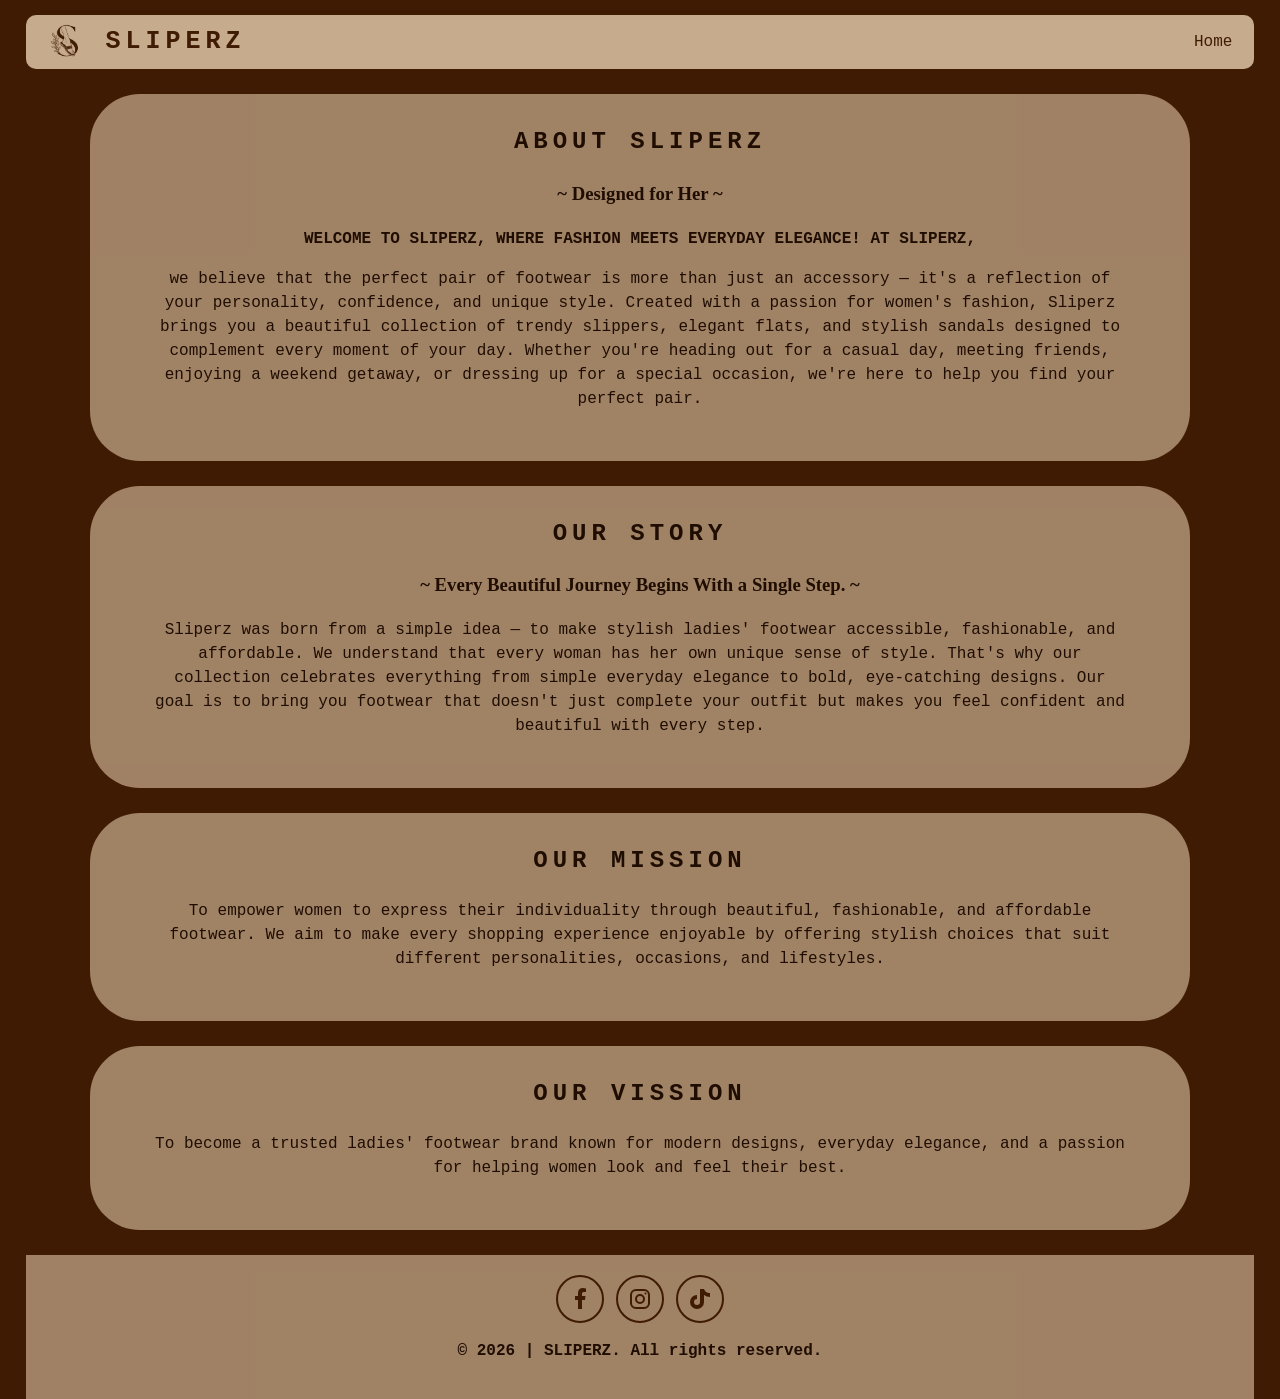
==== about.html @ 9339d74a "Add files via upload added some new pages and modified the website with some css fucntions" ====
<!doctype html>
<html lang="en">
  <head>
    <meta charset="UTF-8" />
    <meta name="viewport" content="width=device-width, initial-scale=1.0" />
    <title>About | SLIPERZ</title>
    <link rel="icon" type="image/png" href="./Images/Logo.png" />
    <link rel="stylesheet" href="styles.css" />
  </head>
  <body>
    <nav class="navbar" aria-label="Main navigation">
      <div class="nav-brand">
        <img src="./Images/Logo.png" alt="Logo" class="nav-logo" />
        <span class="nav-text">SLIPERZ</span>
        <button
          class="nav-toggle"
          type="button"
          aria-label="Open navigation"
          aria-expanded="false"
          aria-controls="nav-links"
        >
          <svg
            class="nav-slipper"
            viewBox="0 0 32 32"
            fill="none"
            stroke="currentColor"
            stroke-width="1.8"
            stroke-linecap="round"
            stroke-linejoin="round"
            aria-hidden="true"
          >
            <path
              d="M12 28c-4-1-5-5-4-9l3-10c1-5 5-7 9-6s6 5 4 10l-4 10c-2 4-5 6-8 5Z"
            />
            <path d="m10 14 6-4 7 7M16 10l2-5" />
            <path d="m25 3 1-2m2 6 2-1" />
          </svg>
        </button>
        <div class="nav-links" id="nav-links">
          <!-- <a href="#" class="nav-link">Login</a> -->
          <!-- <a href="#" class="nav-link">Shop</a> -->
          <a href="index.html" class="nav-link">Home</a>
        </div>
      </div>
    </nav>

    <div class="about-us">
      <h2 class="about-main">ABOUT SLIPERZ</h2>
      <h3 class="about-main-sub">~ Designed for Her ~</h3>
      <p class="about-main-para-1">
        Welcome to Sliperz, where fashion meets everyday elegance! At Sliperz,
      </p>
      <p class="about-main-para">
        we believe that the perfect pair of footwear is more than just an
        accessory — it's a reflection of your personality, confidence, and
        unique style. Created with a passion for women's fashion, Sliperz brings
        you a beautiful collection of trendy slippers, elegant flats, and
        stylish sandals designed to complement every moment of your day. Whether
        you're heading out for a casual day, meeting friends, enjoying a weekend
        getaway, or dressing up for a special occasion, we're here to help you
        find your perfect pair.
      </p>
    </div>
    <div class="story">
      <h2 class="story-main">OUR STORY</h2>
      <h3 class="story-main-sub">
        ~ Every Beautiful Journey Begins With a Single Step. ~
      </h3>
      <p class="story-main-para">
        Sliperz was born from a simple idea — to make stylish ladies' footwear
        accessible, fashionable, and affordable. We understand that every woman
        has her own unique sense of style. That's why our collection celebrates
        everything from simple everyday elegance to bold, eye-catching designs.
        Our goal is to bring you footwear that doesn't just complete your outfit
        but makes you feel confident and beautiful with every step.
      </p>
    </div>
    <div class="mission">
      <h2 class="mission-main">OUR MISSION</h2>
      <p class="mission-main-para">
        To empower women to express their individuality through beautiful,
        fashionable, and affordable footwear. We aim to make every shopping
        experience enjoyable by offering stylish choices that suit different
        personalities, occasions, and lifestyles.
      </p>
    </div>
    <div class="vision">
      <h2 class="vision-main">OUR VISSION</h2>
      <p class="vision-main-para">
        To become a trusted ladies' footwear brand known for modern designs,
        everyday elegance, and a passion for helping women look and feel their
        best.
      </p>
    </div>
    <main aria-label="About Sliperz"></main>
    <footer>
      <div class="social-footer" aria-label="Social media">
        <a
          href="https://www.facebook.com/profile.php?id=61590638825091&mibextid=wwXIfr"
          target="_blank"
          rel="noopener noreferrer"
          aria-label="Facebook (opens in a new tab)"
        >
          <svg viewBox="0 0 24 24" aria-hidden="true" fill="currentColor">
            <path
              d="M14 22v-9h3l.5-4H14V7c0-1.2.4-2 2-2h2V1.4A25 25 0 0 0 15 1c-3 0-5 1.8-5 5v3H7v4h3v9z"
            />
          </svg>
        </a>
        <a
          href="https://www.instagram.com/sliperz.lk?mdxt=dGxvZGRmczl2NTQ%3D&utm_source=qr"
          target="_blank"
          rel="noopener noreferrer"
          aria-label="Instagram (opens in a new tab)"
        >
          <svg
            viewBox="0 0 24 24"
            aria-hidden="true"
            fill="none"
            stroke="currentColor"
            stroke-width="2"
          >
            <rect x="3" y="3" width="18" height="18" rx="5" />
            <circle cx="12" cy="12" r="4" />
            <circle
              cx="17.5"
              cy="6.5"
              r="1"
              fill="currentColor"
              stroke="none"
            />
          </svg>
        </a>
        <a
          href="https://tiktok.com"
          target="_blank"
          rel="noopener noreferrer"
          aria-label="TikTok (opens in a new tab)"
        >
          <svg viewBox="0 0 24 24" aria-hidden="true" fill="currentColor">
            <path
              d="M16 2h-4v13a3 3 0 1 1-3-3v-4a7 7 0 1 0 7 7V8a10 10 0 0 0 6 2V6a6 6 0 0 1-6-4z"
            />
          </svg>
        </a>
      </div>
      <p>&copy; 2026 | SLIPERZ. All rights reserved.</p>
    </footer>
    <script>
      const toggle = document.querySelector(".nav-toggle");
      const links = document.querySelector(".nav-links");
      function closeMenu() {
        toggle.setAttribute("aria-expanded", "false");
        toggle.setAttribute("aria-label", "Open navigation");
      }
      toggle.addEventListener("click", () => {
        const open = toggle.getAttribute("aria-expanded") !== "true";
        toggle.setAttribute("aria-expanded", String(open));
        toggle.setAttribute(
          "aria-label",
          open ? "Close navigation" : "Open navigation",
        );
      });
      links.addEventListener("click", (event) => {
        if (event.target.closest("a")) closeMenu();
      });
      document.addEventListener("click", (event) => {
        if (!event.target.closest(".nav-brand")) closeMenu();
      });
      document.addEventListener("keydown", (event) => {
        if (
          event.key === "Escape" &&
          toggle.getAttribute("aria-expanded") === "true"
        ) {
          closeMenu();
          toggle.focus();
        }
      });
    </script>
  </body>
</html>
---- styles.css ----
* {
  box-sizing: border-box;
}
.shopping-page {
  position: relative;
  isolation: isolate;
  display: flex;
  flex-direction: column;
  align-items: center;
  justify-content: center;
  width: 100%;
  max-width: 1440px;
  min-height: clamp(420px, 55vw, 720px);
  margin: 24px auto;
  padding: clamp(24px, 6vw, 80px);
  border-radius: 20px;
  overflow: hidden;
  text-align: center;
  color: #ffe8c6;
  font-family: "Courier New", Courier, monospace;
}
.shopping-page-img {
  position: absolute;
  inset: 0;
  z-index: -1;
  width: 100%;
  height: 100%;
  object-fit: cover;
  opacity: 50%;
}
.shopping-page-main {
  margin: 0 0 16px;
  font-size: clamp(30px, 6vw, 64px);
  line-height: 1.2;
  letter-spacing: 5px;
}
.shopping-page-main-1 {
  margin: 0 0 20px;
  font-size: clamp(18px, 3vw, 28px);
}
.shopping-page-main-2 {
  max-width: 60ch;
  margin: 8px 0;
  font-size: clamp(16px, 2vw, 20px);
  line-height: 1.7;
}
html {
  background-color: #401b04;
  -webkit-text-size-adjust: 100%;
}
body {
  margin: 0;
  padding: 0 clamp(10px, 2vw, 30px);
  min-height: 100vh;
  font-size: 16px;
  line-height: 1.5;
}
.navbar,
.main-body {
  width: 100%;
  max-width: 1440px;
  margin-inline: auto;
  opacity: 70%;
}
img {
  max-width: 100%;
  height: auto;
}
.navbar {
  position: relative;
  z-index: 20;
}
.nav-brand {
  display: flex;
  align-items: center;
  gap: 10px;
  background-color: #ffe8c6;
  padding: 5px 10px;
  border-radius: 10px;
  margin-top: 15px;
  flex-wrap: wrap;
}

.nav-logo {
  flex-shrink: 0;
  height: 40px; /* Adjust size as needed */
  width: auto;
}
.nav-text {
  font-family: "Courier New", Courier, monospace;
  font-weight: bold;
  font-size: clamp(20px, 2.5vw, 25px);
  color: #401b04;
  letter-spacing: 5px;
}
.nav-links {
  display: flex;
  flex-wrap: wrap;
  align-items: center;
  gap: 4px;
  margin-left: auto;
  min-width: 0;
}
.nav-link {
  color: #401b04;
  text-decoration: none;
  display: inline-flex;
  align-items: center;
  justify-content: center;
  min-height: 44px;
  padding: 8px 12px;
  white-space: nowrap;
  font-family: monospace;
}
.nav-toggle {
  display: none;
  width: 44px;
  height: 44px;
  padding: 10px;
  border: 0;
  border-radius: 5px;
  background: transparent;
  color: #401b04;
  cursor: pointer;
}
.nav-slipper {
  display: block;
  width: 24px;
  height: 24px;
}
.nav-toggle[aria-expanded="true"] .nav-slipper {
  transform: rotate(-20deg);
}
.nav-link:hover,
.nav-link:focus-visible {
  background-color: #401b04;
  color: #ffe8c6;
  border-radius: 5px;
}
.nav-toggle:focus-visible {
  outline: 3px solid #401b04;
  outline-offset: 3px;
}
.main-body {
  container-type: inline-size;
  aspect-ratio: 3 / 2;
  display: grid;
  align-items: center;
  isolation: isolate;
  margin-block: clamp(10px, 2vw, 24px) 25px;
  border-radius: 10px;
  background-color: #401b04;
}
.main-body img {
  grid-area: 1 / 1;
  display: block;
  border-radius: 10px;
  width: 100%;
  height: 100%;
  min-height: 0;
  object-fit: cover;
  opacity: 0.35;
  z-index: -1;
}
.hero-copy {
  grid-area: 1 / 1;
  transform: translateY(-8.46cqw);
  justify-self: end;
  width: 48%;
  padding: 3.125cqw;
  color: #401b04;
  text-align: center;
  overflow-wrap: break-word;
}
.hero-copy .hero-logo {
  display: block;
  width: 6.5cqw;
  height: auto;
  min-height: 0;
  margin: 0 auto 0.651cqw;
  border-radius: 0;
  opacity: 1;
  z-index: auto;
}
.para-main {
  margin: 0 0 0.651cqw;
  font-family: "Courier New", Courier, monospace;
  font-size: 3.125cqw;
  letter-spacing: 0.12em;
  line-height: 1.2;
}
.para {
  margin-bottom: 1.953cqw;
  font-family: cursive;
  font-size: 1.953cqw;
}
.sub-adding {
  font-size: clamp(16px, 1.302cqw, 20px);
  font-weight: bold;
}
.main-summary {
  max-width: 70ch;
  margin: 1.302cqw auto 0;
  font-size: clamp(14px, 0.895cqw, 16px);
  line-height: 1.8;
  text-align: center;
}
.nav-link {
  font-size: 16px;
  border-radius: 5px;
}
.nav-link:focus-visible {
  outline: 3px solid #401b04;
  outline-offset: 3px;
}
@media (max-width: 768px) {
  .nav-brand {
    position: relative;
    gap: 8px;
    padding: 10px;
  }
  .nav-text {
    font-size: 22px;
    letter-spacing: 3px;
  }
  .nav-links {
    display: none;
  }
  .nav-toggle {
    display: flex;
    align-items: center;
    justify-content: center;
    margin-left: auto;
  }
  .nav-links {
    position: absolute;
    top: calc(100% + 8px);
    right: 0;
    z-index: 10;
    min-width: 160px;
    padding: 8px;
    border-radius: 10px;
    background-color: #ffe8c6;
    box-shadow: 0 4px 12px #0003;
    flex-direction: column;
    align-items: stretch;
  }
  .nav-toggle[aria-expanded="true"] + .nav-links {
    display: flex;
  }
  .nav-link {
    justify-content: flex-start;
  }
}
@media (max-width: 600px) {
  .nav-text {
    letter-spacing: 2px;
  }
}
.shopping,
.why-choose-sliperz {
  width: 100%;
  max-width: 940px;
  margin-inline: auto;
}
.shopping {
  text-align: center;
  color: #ffe8c6;
  font-family: "Courier New", Courier, monospace;
  border: 2px solid #ffe8c6;
  border-radius: 15px;
  padding-bottom: 20px;
}
.shopping > .p-shopping {
  font-family: cursive;
}
.shopping-link {
  margin-bottom: 10px;
  letter-spacing: 2px;
  text-transform: uppercase;
}
.shopping-main {
  background-color: #ffe8c6;
  text-decoration: none;
  text-align: center;
  display: inline-flex;
  align-items: center;
  justify-content: center;
  min-height: 44px;
  border: 2px solid transparent;
  color: #401b04;
  padding: 10px;
  border-radius: 15px;
  font-size: 14px;
  opacity: 50%;
}
.shopping-main:hover {
  color: #ffe8c6;
  background-color: #401b04;
  border: 2px solid #ffe8c6;
}

/* Keep the hero readable when the desktop overlay becomes too narrow. */
@media (max-width: 1024px) {
  .main-body {
    aspect-ratio: auto;
    gap: 0;
    background-color: #ffe8c6;
  }

  .main-body > img {
    grid-area: auto;
    aspect-ratio: 3 / 2;
    height: auto;
    opacity: 0.35;
    z-index: auto;
    border-radius: 10px 10px 0 0;
  }

  .hero-copy {
    grid-area: auto;
    transform: none;
    justify-self: stretch;
    width: 100%;
    min-width: 0;
    padding: clamp(20px, 5vw, 36px);
  }

  .hero-copy .hero-logo {
    width: 72px;
    margin-bottom: 12px;
  }

  .para-main {
    margin-bottom: 8px;
    font-size: clamp(28px, 6vw, 40px);
  }

  .para {
    margin-bottom: 20px;
    font-size: clamp(20px, 4vw, 26px);
  }

  .sub-adding {
    font-size: 18px;
  }

  .main-summary {
    margin-top: 16px;
    font-size: 16px;
    line-height: 1.75;
  }

  .shopping {
    margin: 0 auto 24px;
    padding: 20px 16px;
  }

  .shopping-link {
    margin-top: 0;
    font-size: clamp(18px, 4.5vw, 24px);
  }

  .shopping-main {
    display: inline-flex;
    align-items: center;
    justify-content: center;
    min-height: 44px;
    max-width: 100%;
    padding: 10px 20px;
    border: 2px solid transparent;
    color: #401b04;
    font-size: 14px;
  }

  .shopping-main:focus-visible {
    outline: 3px solid #ffe8c6;
    outline-offset: 4px;
  }
}
.why-choose-sliperz {
  border: 2px solid #ffe8c6;
  border-radius: 20px;
  text-align: center;
  padding: 15px;
  margin-top: 30px;
  color: #401b04;
  background-color: #ffe8c6;
  opacity: 50%;
}
.img-why-choose {
  display: grid;
  grid-template-columns: repeat(3, minmax(0, 1fr));
  grid-template-rows: auto auto auto;
  grid-auto-flow: column;
  column-gap: clamp(8px, 3vw, 32px);
  justify-items: center;
}
.img-why-choose > p {
  margin: 8px 0 0;
  overflow-wrap: anywhere;
}
.why-choose-img {
  height: 50px;
  width: auto;
  object-fit: contain;
}

.why-choose-sub-1 {
  text-transform: uppercase;
  font-family: "Courier New", Courier, monospace;
  font-size: 18px;
  margin-bottom: 10%;
}
.why-choose-sub-2 {
  font-family: "Courier New", Courier, monospace;
  font-size: 12px;
}
.why-choose-sub {
  font-family: "Courier New", Courier, monospace;
  text-transform: uppercase;
  font-weight: bold;
}
.why-choose-main {
  font-family: "Courier New", Courier, monospace;
  letter-spacing: 5px;
  text-transform: uppercase;
}

@media (max-width: 600px) {
  .why-choose-sliperz {
    padding: 24px 12px;
  }
}

@media (max-width: 768px) {
  .shopping,
  .why-choose-sliperz {
    margin-inline: auto;
  }
}
.sliperz {
  display: grid;
  grid-template-columns: repeat(3, minmax(0, 1fr));
  gap: clamp(10px, 3vw, 32px);
  width: 100%;
  max-width: 1440px;
  margin: 30px auto;
  opacity: 50%;
  text-align: center;
}
.sliperz-main {
  grid-column: 1 / -1;
  text-align: center;
}
.sliperz > div {
  min-width: 0;
  overflow-wrap: break-word;
}
.sliperz > div > img {
  display: block;
  width: calc(100% - 40px);
  aspect-ratio: 1 / 1;
  height: auto;
  object-fit: cover;
  border-radius: 24px;
  margin: 20px;
}
.sliperz-main-1 {
  border: 2px solid #ffe8c6;
  border-radius: 50px;
}
.sliperz-main-2 {
  border: 2px solid #ffe8c6;
  border-radius: 50px;
}
.sliperz-main-3 {
  border: 2px solid #ffe8c6;
  border-radius: 50px;
}
.sliperz > h2 {
  font-family: "Courier New", Courier, monospace;
  color: #ffe8c6;
  letter-spacing: 5px;
  margin-bottom: 0;
  font-size: 30px;
}
.sliperz-h {
  color: #ffe8c6;
  font-family: "Courier New", Courier, monospace;
  text-transform: uppercase;
  letter-spacing: 2px;
  font-size: 17px;
}
.sliperz-p {
  color: #ffe8c6;
  font-family: "Courier New", Courier, monospace;
  font-size: 12px;
  padding: 10px;
  margin-top: 0;
}

/* Keep the three product images aligned without crowding narrow screens. */
@media (max-width: 600px) {
  .sliperz {
    gap: 8px;
  }
  .sliperz > div {
    border-radius: 16px;
  }
  .sliperz > div > img {
    width: calc(100% - 12px);
    margin: 6px;
    border-radius: 12px;
  }
  .sliperz-h {
    font-size: 13px;
    letter-spacing: 0;
    padding-inline: 6px;
  }
  .sliperz-p {
    padding: 6px;
  }
  .why-choose-main {
    font-size: 20px;
    letter-spacing: 2px;
  }
  .why-choose-sub-1 {
    font-size: 14px;
  }
}
footer {
  text-align: center;
  padding: 20px;
  background-color: #ffe8c6;
  opacity: 50%;
  font-family: "Courier New", Courier, monospace;
  font-weight: bold;
}

.social-footer {
  display: flex;
  justify-content: center;
  flex-wrap: wrap;
  gap: 12px;
}
.social-footer a {
  display: inline-flex;
  align-items: center;
  justify-content: center;
  width: 48px;
  height: 48px;
  border: 2px solid #401b04;
  border-radius: 50%;
  color: #401b04;
  text-decoration: none;
}
.social-footer svg {
  width: 24px;
  height: 24px;
}
.social-footer a:hover {
  color: #ffe8c6;
  background-color: #401b04;
}
.social-footer a:focus-visible {
  outline: 3px solid #401b04;
  outline-offset: 4px;
}
.about-us {
  background-color: #ffe8c6;
  text-align: center;
  border-radius: 50px;
  padding: 10px;
  margin-top: 25px;
  margin-bottom: 25px;
  margin-inline: auto;
  width: 100%;
  max-width: 1100px;
  opacity: 50%;
  font-family: "Courier New", Courier, monospace;
}
.about-main {
  letter-spacing: 5px;
}
.about-main-sub {
  font-family: cursive;
}
.about-main-para-1 {
  text-transform: uppercase;
  font-weight: bold;
}
.about-main-para {
  margin-inline: clamp(6px, 4vw, 60px);
  margin-bottom: 40px;
}
.story {
  background-color: #ffe8c6;
  text-align: center;
  border-radius: 50px;
  padding: 10px;
  margin-top: 25px;
  margin-bottom: 25px;
  margin-inline: auto;
  width: 100%;
  max-width: 1100px;
  opacity: 50%;
  font-family: "Courier New", Courier, monospace;
}
.story-main {
  letter-spacing: 5px;
}
.story-main-sub {
  font-family: cursive;
}
.story-main-para {
  margin-inline: clamp(6px, 4vw, 60px);
  margin-bottom: 40px;
}
.mission {
  background-color: #ffe8c6;
  text-align: center;
  border-radius: 50px;
  padding: 10px;
  margin-top: 25px;
  margin-bottom: 25px;
  margin-inline: auto;
  width: 100%;
  max-width: 1100px;
  opacity: 50%;
  font-family: "Courier New", Courier, monospace;
}
.mission-main {
  letter-spacing: 5px;
}
.mission-main-para {
  margin-inline: clamp(6px, 4vw, 60px);
  margin-bottom: 40px;
}
.vision {
  background-color: #ffe8c6;
  text-align: center;
  border-radius: 50px;
  padding: 10px;
  margin-top: 25px;
  margin-bottom: 25px;
  margin-inline: auto;
  width: 100%;
  max-width: 1100px;
  opacity: 50%;
  font-family: "Courier New", Courier, monospace;
}
.vision-main {
  letter-spacing: 5px;
}
.vision-main-para {
  margin-inline: clamp(6px, 4vw, 60px);
  margin-bottom: 40px;
}

@media (max-width: 768px) {
  .about-us,
  .story,
  .mission,
  .vision {
    padding: 20px 14px;
    border-radius: 24px;
    overflow-wrap: break-word;
  }

  .about-main,
  .story-main,
  .mission-main,
  .vision-main {
    font-size: clamp(22px, 5vw, 28px);
    letter-spacing: 2px;
    line-height: 1.3;
  }

  .about-main-sub,
  .story-main-sub {
    font-size: 20px;
  }

  .about-us p,
  .story p,
  .mission p,
  .vision p {
    font-size: 16px;
    line-height: 1.75;
    margin-bottom: 20px;
  }

  .sliperz-p {
    font-size: 14px;
    line-height: 1.6;
  }

  footer {
    padding: 20px 12px;
    overflow-wrap: break-word;
  }
}
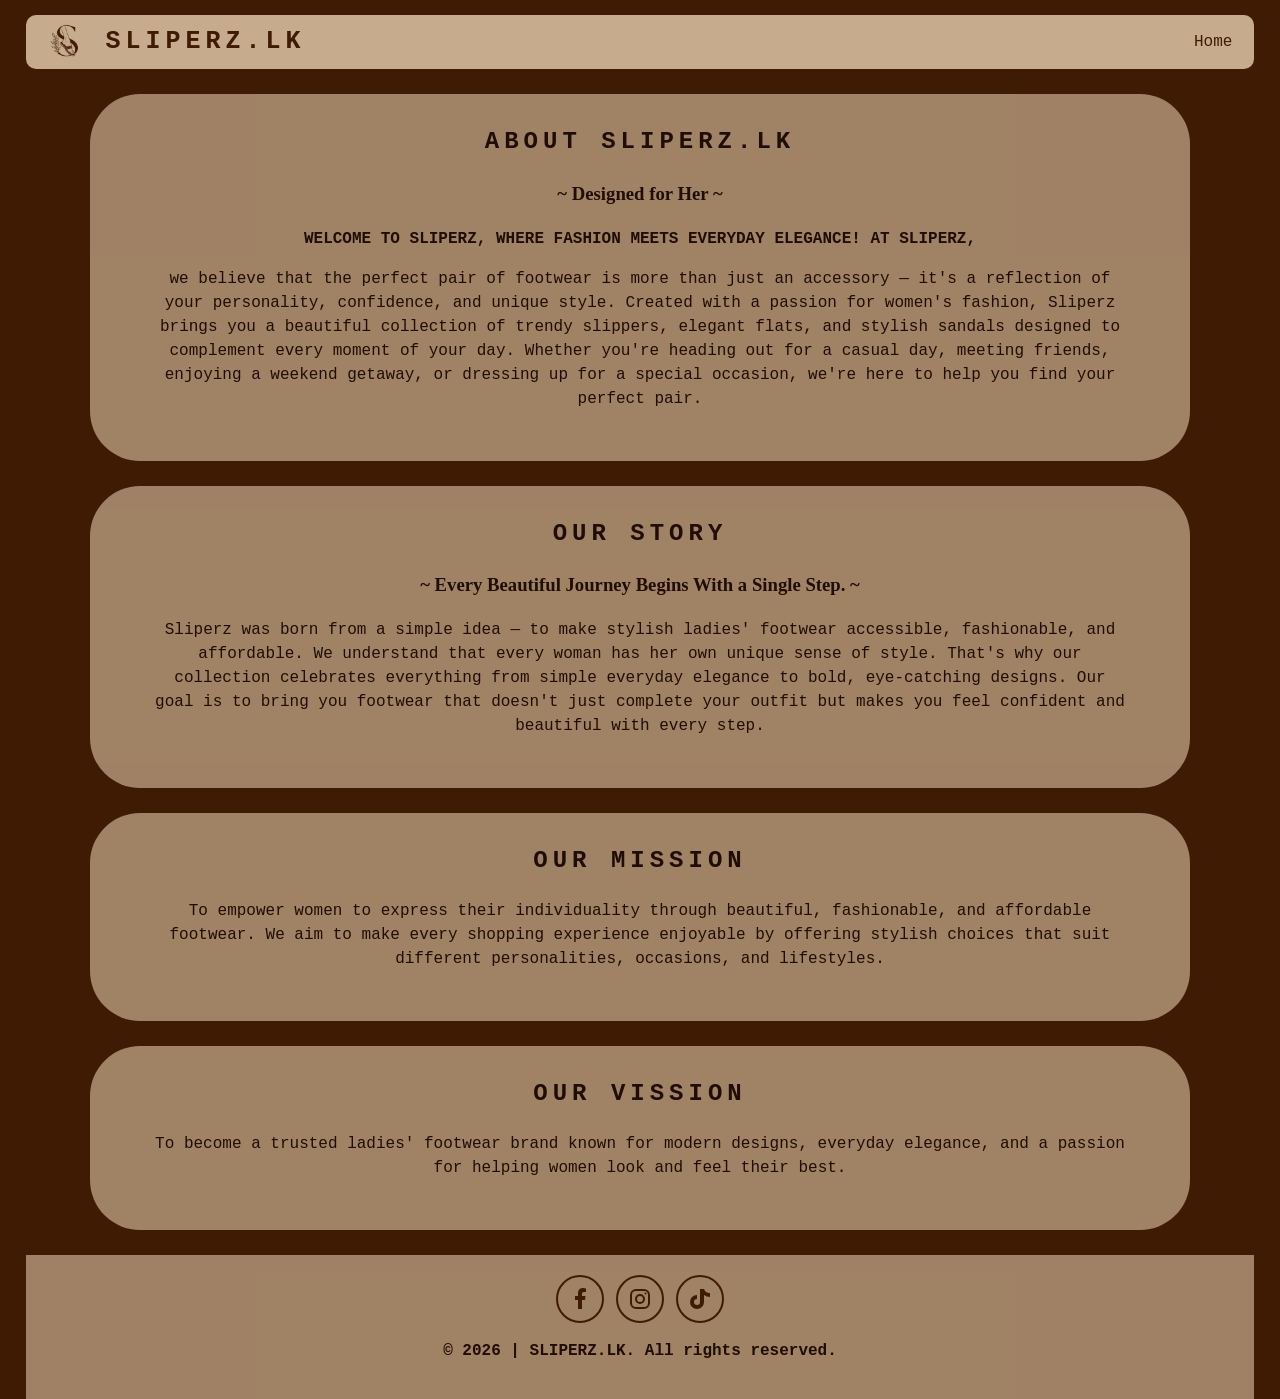
==== commit 4f7e443c: "Add files via upload Modifications in all three pages" ====
--- a/about.html
+++ b/about.html
@@ -3,7 +3,7 @@
   <head>
     <meta charset="UTF-8" />
     <meta name="viewport" content="width=device-width, initial-scale=1.0" />
-    <title>About | SLIPERZ</title>
+    <title>SLIPERZ.LK</title>
     <link rel="icon" type="image/png" href="./Images/Logo.png" />
     <link rel="stylesheet" href="styles.css" />
   </head>
@@ -11,7 +11,7 @@
     <nav class="navbar" aria-label="Main navigation">
       <div class="nav-brand">
         <img src="./Images/Logo.png" alt="Logo" class="nav-logo" />
-        <span class="nav-text">SLIPERZ</span>
+        <span class="nav-text">SLIPERZ.LK</span>
         <button
           class="nav-toggle"
           type="button"
@@ -45,7 +45,7 @@
     </nav>
 
     <div class="about-us">
-      <h2 class="about-main">ABOUT SLIPERZ</h2>
+      <h2 class="about-main">ABOUT SLIPERZ.LK</h2>
       <h3 class="about-main-sub">~ Designed for Her ~</h3>
       <p class="about-main-para-1">
         Welcome to Sliperz, where fashion meets everyday elegance! At Sliperz,
@@ -144,7 +144,7 @@
           </svg>
         </a>
       </div>
-      <p>&copy; 2026 | SLIPERZ. All rights reserved.</p>
+      <p>&copy; 2026 | SLIPERZ.LK. All rights reserved.</p>
     </footer>
     <script>
       const toggle = document.querySelector(".nav-toggle");
